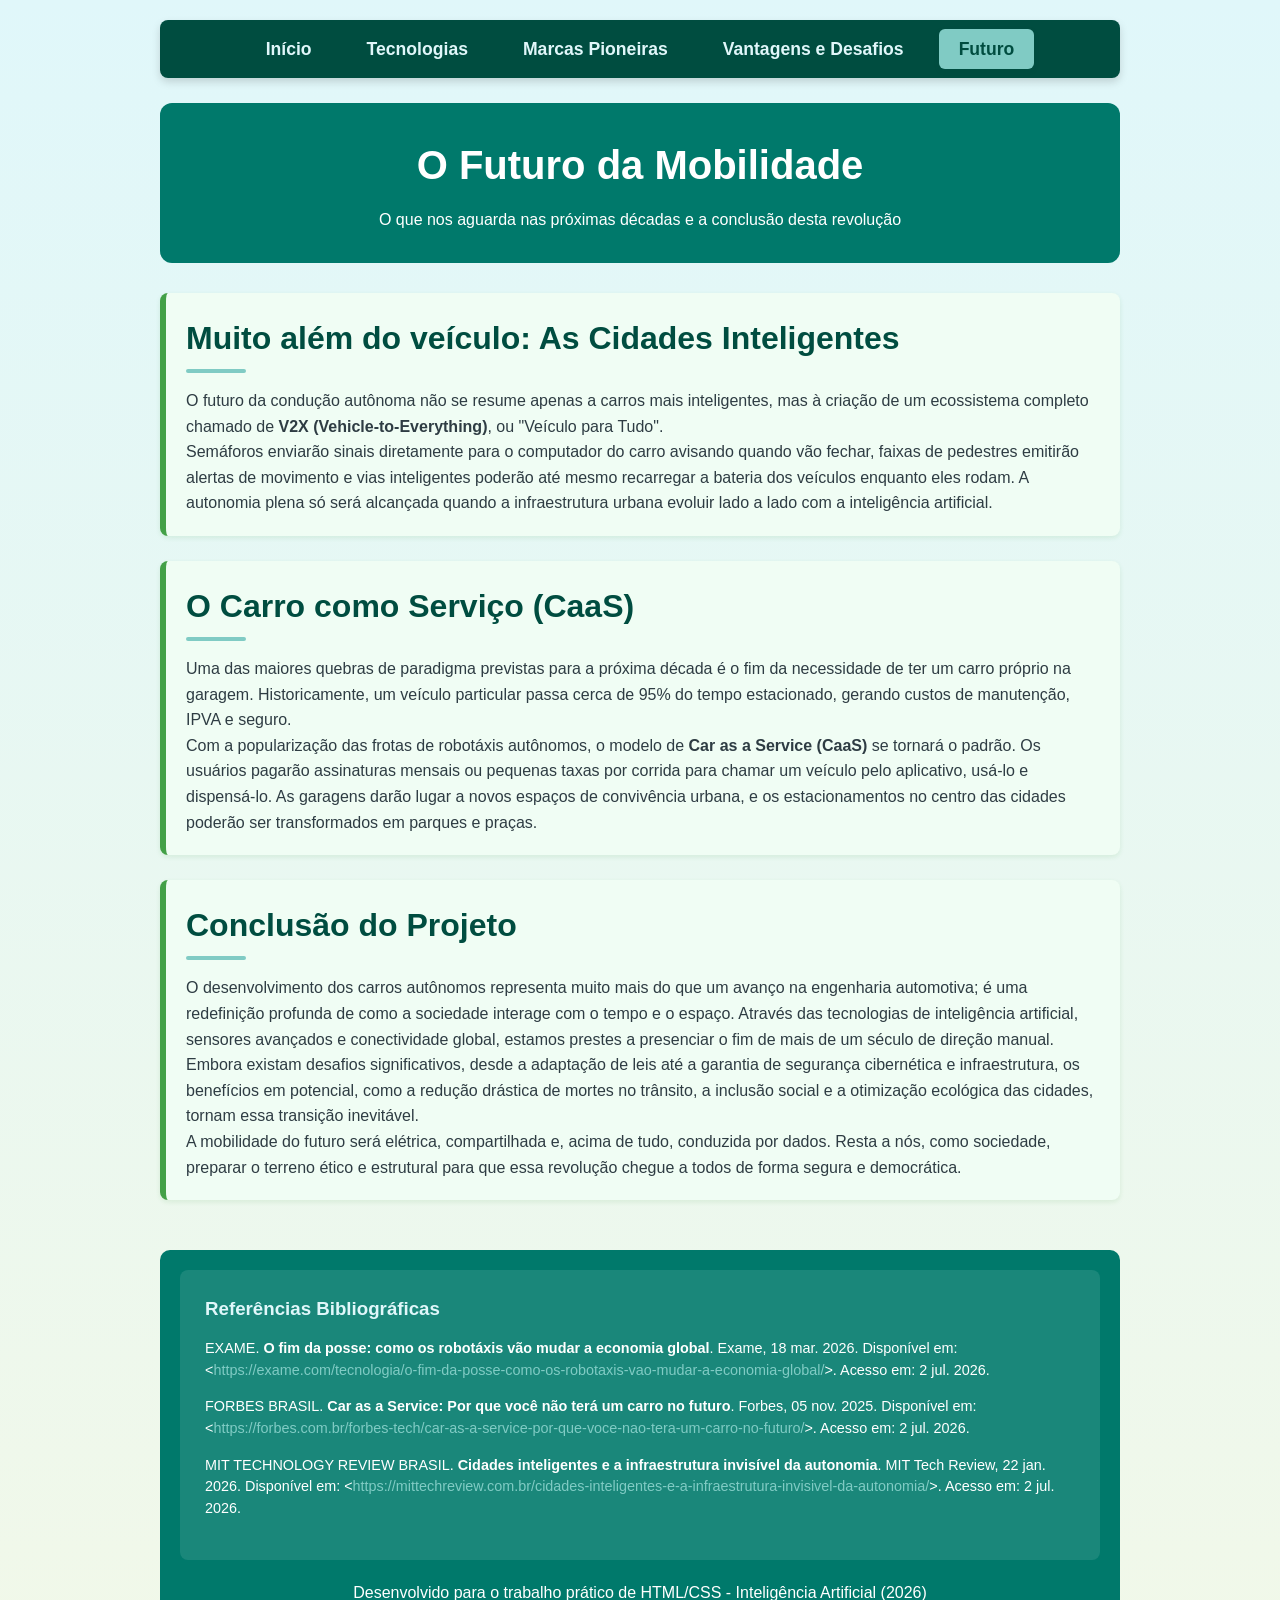
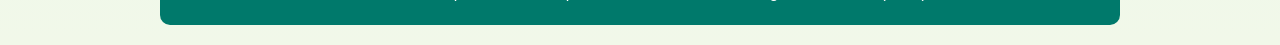
==== futuro.html @ 9feff014 "subindo o projeto para o github" ====
<!DOCTYPE html>
<html lang="pt-BR">
<head>
    <meta charset="UTF-8">
    <meta name="viewport" content="width=device-width, initial-scale=1.0">
    <title>O Futuro - Carros Autônomos</title>
    <link rel="stylesheet" href="style.css">
    <link rel="stylesheet" href="futuro.css">
</head>
<body>

    <nav class="navbar">
        <ul>
            <li><a href="principal.html">Início</a></li>
            <li><a href="tecnologias.html">Tecnologias</a></li>
            <li><a href="marcas.html">Marcas Pioneiras</a></li>
            <li><a href="vantagens.html">Vantagens e Desafios</a></li>
            <li><a href="futuro.html" class="active">Futuro</a></li>
        </ul>
    </nav>

    <header>
        <h1>O Futuro da Mobilidade</h1>
        <p>O que nos aguarda nas próximas décadas e a conclusão desta revolução</p>
    </header>

    <main>
        <section id="introducao">
            
            <article>
                <h2>Muito além do veículo: As Cidades Inteligentes</h2>
                <p>O futuro da condução autônoma não se resume apenas a carros mais inteligentes, mas à criação de um ecossistema completo chamado de <strong>V2X (Vehicle-to-Everything)</strong>, ou "Veículo para Tudo".</p>
                <p>Semáforos enviarão sinais diretamente para o computador do carro avisando quando vão fechar, faixas de pedestres emitirão alertas de movimento e vias inteligentes poderão até mesmo recarregar a bateria dos veículos enquanto eles rodam. A autonomia plena só será alcançada quando a infraestrutura urbana evoluir lado a lado com a inteligência artificial.</p>
            </article>

            <article>
                <h2>O Carro como Serviço (CaaS)</h2>
                <p>Uma das maiores quebras de paradigma previstas para a próxima década é o fim da necessidade de ter um carro próprio na garagem. Historicamente, um veículo particular passa cerca de 95% do tempo estacionado, gerando custos de manutenção, IPVA e seguro.</p>
                <p>Com a popularização das frotas de robotáxis autônomos, o modelo de <strong>Car as a Service (CaaS)</strong> se tornará o padrão. Os usuários pagarão assinaturas mensais ou pequenas taxas por corrida para chamar um veículo pelo aplicativo, usá-lo e dispensá-lo. As garagens darão lugar a novos espaços de convivência urbana, e os estacionamentos no centro das cidades poderão ser transformados em parques e praças.</p>
            </article>

            <article class="conclusao-box">
                <h2>Conclusão do Projeto</h2>
                <p>O desenvolvimento dos carros autônomos representa muito mais do que um avanço na engenharia automotiva; é uma redefinição profunda de como a sociedade interage com o tempo e o espaço. Através das tecnologias de inteligência artificial, sensores avançados e conectividade global, estamos prestes a presenciar o fim de mais de um século de direção manual.</p>
                <p>Embora existam desafios significativos, desde a adaptação de leis até a garantia de segurança cibernética e infraestrutura, os benefícios em potencial, como a redução drástica de mortes no trânsito, a inclusão social e a otimização ecológica das cidades, tornam essa transição inevitável.</p>
                <p>A mobilidade do futuro será elétrica, compartilhada e, acima de tudo, conduzida por dados. Resta a nós, como sociedade, preparar o terreno ético e estrutural para que essa revolução chegue a todos de forma segura e democrática.</p>
            </article>

        </section>
    </main>

    <footer>
        <div class="referencias">
            <h3>Referências Bibliográficas</h3>
            <ul>
                <li>EXAME. <strong>O fim da posse: como os robotáxis vão mudar a economia global</strong>. Exame, 18 mar. 2026. Disponível em: &lt;<a href="https://exame.com/tecnologia/o-fim-da-posse-como-os-robotaxis-vao-mudar-a-economia-global/" target="_blank">https://exame.com/tecnologia/o-fim-da-posse-como-os-robotaxis-vao-mudar-a-economia-global/</a>&gt;. Acesso em: 2 jul. 2026.</li>

                <li>FORBES BRASIL. <strong>Car as a Service: Por que você não terá um carro no futuro</strong>. Forbes, 05 nov. 2025. Disponível em: &lt;<a href="https://forbes.com.br/forbes-tech/car-as-a-service-por-que-voce-nao-tera-um-carro-no-futuro/" target="_blank">https://forbes.com.br/forbes-tech/car-as-a-service-por-que-voce-nao-tera-um-carro-no-futuro/</a>&gt;. Acesso em: 2 jul. 2026.</li>
                
                <li>MIT TECHNOLOGY REVIEW BRASIL. <strong>Cidades inteligentes e a infraestrutura invisível da autonomia</strong>. MIT Tech Review, 22 jan. 2026. Disponível em: &lt;<a href="https://mittechreview.com.br/cidades-inteligentes-e-a-infraestrutura-invisivel-da-autonomia/" target="_blank">https://mittechreview.com.br/cidades-inteligentes-e-a-infraestrutura-invisivel-da-autonomia/</a>&gt;. Acesso em: 2 jul. 2026.</li>
            </ul>
        </div>

        <p>Desenvolvido para o trabalho prático de HTML/CSS - Inteligência Artificial (2026)</p>
    </footer>

</body>
</html>
---- style.css ----
* {
    margin: 0;
    padding: 0;
    box-sizing: border-box;
}

body {
    font-family: 'Segoe UI', Tahoma, Geneva, Verdana, sans-serif;
    background: linear-gradient(to bottom, #e0f7fa, #f1f8e9);
    color: #2e3c43;
    line-height: 1.6;
    padding: 20px;
    overflow-x: hidden;
    max-width: 1000px; /* Adicionado para centralizar e melhorar a leitura no desktop */
    margin: 0 auto;
}

header {
    text-align: center;
    background-color: #00796b;
    color: #fff;
    padding: 30px 20px;
    border-radius: 12px;
    margin-bottom: 30px;
    animation: fadeInDown 1s ease;
}

header h1 {
    font-size: 2.5em;
    margin-bottom: 10px;
}

section {
    margin-bottom: 50px;
}

h2 {
    font-size: 2em;
    color: #004d40;
    margin-bottom: 15px;
    position: relative;
}

h2::after {
    content: '';
    display: block;
    width: 60px;
    height: 4px;
    background: #80cbc4;
    margin-top: 5px;
    border-radius: 2px;
}

h3 {
    font-size: 1.4em;
    color: #00695c;
    margin-bottom: 10px;
}


article {
    background-color: #f0fdf4;
    padding: 20px;
    border-left: 6px solid #43a047;
    margin-bottom: 25px;
    border-radius: 8px;
    box-shadow: 0 2px 5px rgba(34, 139, 34, 0.1);
    transition: background 0.3s ease;
}

article:hover {
    background-color: #e8f5e9;
}

#painel table {
    width: 100%;
    border-collapse: collapse;
    margin-top: 15px;
    background-color: #ffffff;
    border-radius: 8px;
    overflow: hidden;
    box-shadow: 0 2px 5px rgba(0, 0, 0, 0.07);
}

#painel th,
#painel td {
    border: 1px solid #c8e6c9;
    padding: 12px;
    text-align: left;
}

#painel th {
    background-color: #66bb6a;
    color: #fff;
}

#educativo img {
    width: 30%;
    height: auto;
    margin-top: 10px;
    border-radius: 6px;
    box-shadow: 0 4px 10px rgba(0, 0, 0, 0.1);
}

footer {
    text-align: center;
    padding: 20px;
    background-color: #00796b;
    color: white;
    border-radius: 10px;
    margin-top: 50px;
    animation: fadeInUp 1s ease;
}

@media (max-width: 768px) {
    .material {
        flex-direction: column;
        align-items: flex-start;
    }

    .material img {
        width: 100%;
    }

    #painel table,
    #painel th,
    #painel td {
        font-size: 14px;
        display: block; 
    }

    #educativo img {
        width: 100%;
    }
}

@keyframes fadeInDown {
    from {
        opacity: 0;
        transform: translateY(-20px);
    }
    to {
        opacity: 1;
        transform: translateY(0);
    }
}

@keyframes fadeInUp {
    from {
        opacity: 0;
        transform: translateY(20px);
    }
    to {
        opacity: 1;
        transform: translateY(0);
    }
}


@keyframes falling {
    0% {
        top: -40px;
    }
    100% {
        top: 120%;
    }
}

.navbar {
    background-color: #004d40;
    padding: 15px 20px;
    border-radius: 8px;
    margin-bottom: 25px;
    box-shadow: 0 4px 8px rgba(0, 0, 0, 0.15);
    animation: fadeInDown 0.8s ease;
}

.navbar ul {
    list-style-type: none;
    display: flex;
    justify-content: center;
    gap: 15px;
    flex-wrap: wrap; /* adaptação para telas de celulares */
}

.navbar li {
    margin: 0;
}

.navbar a {
    text-decoration: none;
    color: #e0f7fa;
    font-size: 1.1em;
    font-weight: 600;
    padding: 10px 20px;
    border-radius: 6px;
    transition: all 0.3s ease;
}

.navbar a:hover, 
.navbar a.active {
    background-color: #80cbc4;
    color: #004d40;
    box-shadow: 0 2px 5px rgba(0, 77, 64, 0.2);
}


@media (max-width: 768px) {
    .navbar ul {
        flex-direction: column;
        align-items: center;
        gap: 10px;
    }
    
    .navbar a {
        width: 100%;
        text-align: center;
        display: block;
    }
}

.referencias {
    text-align: left;
    background-color: rgba(255, 255, 255, 0.1); 
    padding: 25px;
    border-radius: 8px;
    margin-bottom: 20px;
    font-size: 0.9em;
    line-height: 1.5;
}

.referencias h3 {
    color: #e0f7fa;
    margin-bottom: 15px;
    margin-top: 0;
    font-size: 1.3em;
}

.referencias ul {
    list-style-type: none;
    padding: 0;
}

.referencias li {
    margin-bottom: 15px;
    word-wrap: break-word; /* Evita que links longos vazem para fora da tela */
}

.referencias a {
    color: #80cbc4;
    text-decoration: none;
}

.referencias a:hover {
    text-decoration: underline;
    color: #b2dfdb;
}

/* Estilo para a Imagem de Destaque da Introdução */
.imagem-destaque {
    text-align: center;
    margin: 35px 0; 
    animation: fadeInUp 1s ease; /* Aproveita a animação*/
}

.imagem-destaque img {
    max-width: 100%; 
    height: auto;
    border-radius: 12px; 
    box-shadow: 0 8px 20px rgba(0, 77, 64, 0.2);
    border: 3px solid #ffffff; 
    transition: transform 0.3s ease;
}

.imagem-destaque img:hover {
    transform: scale(1.02); 
}
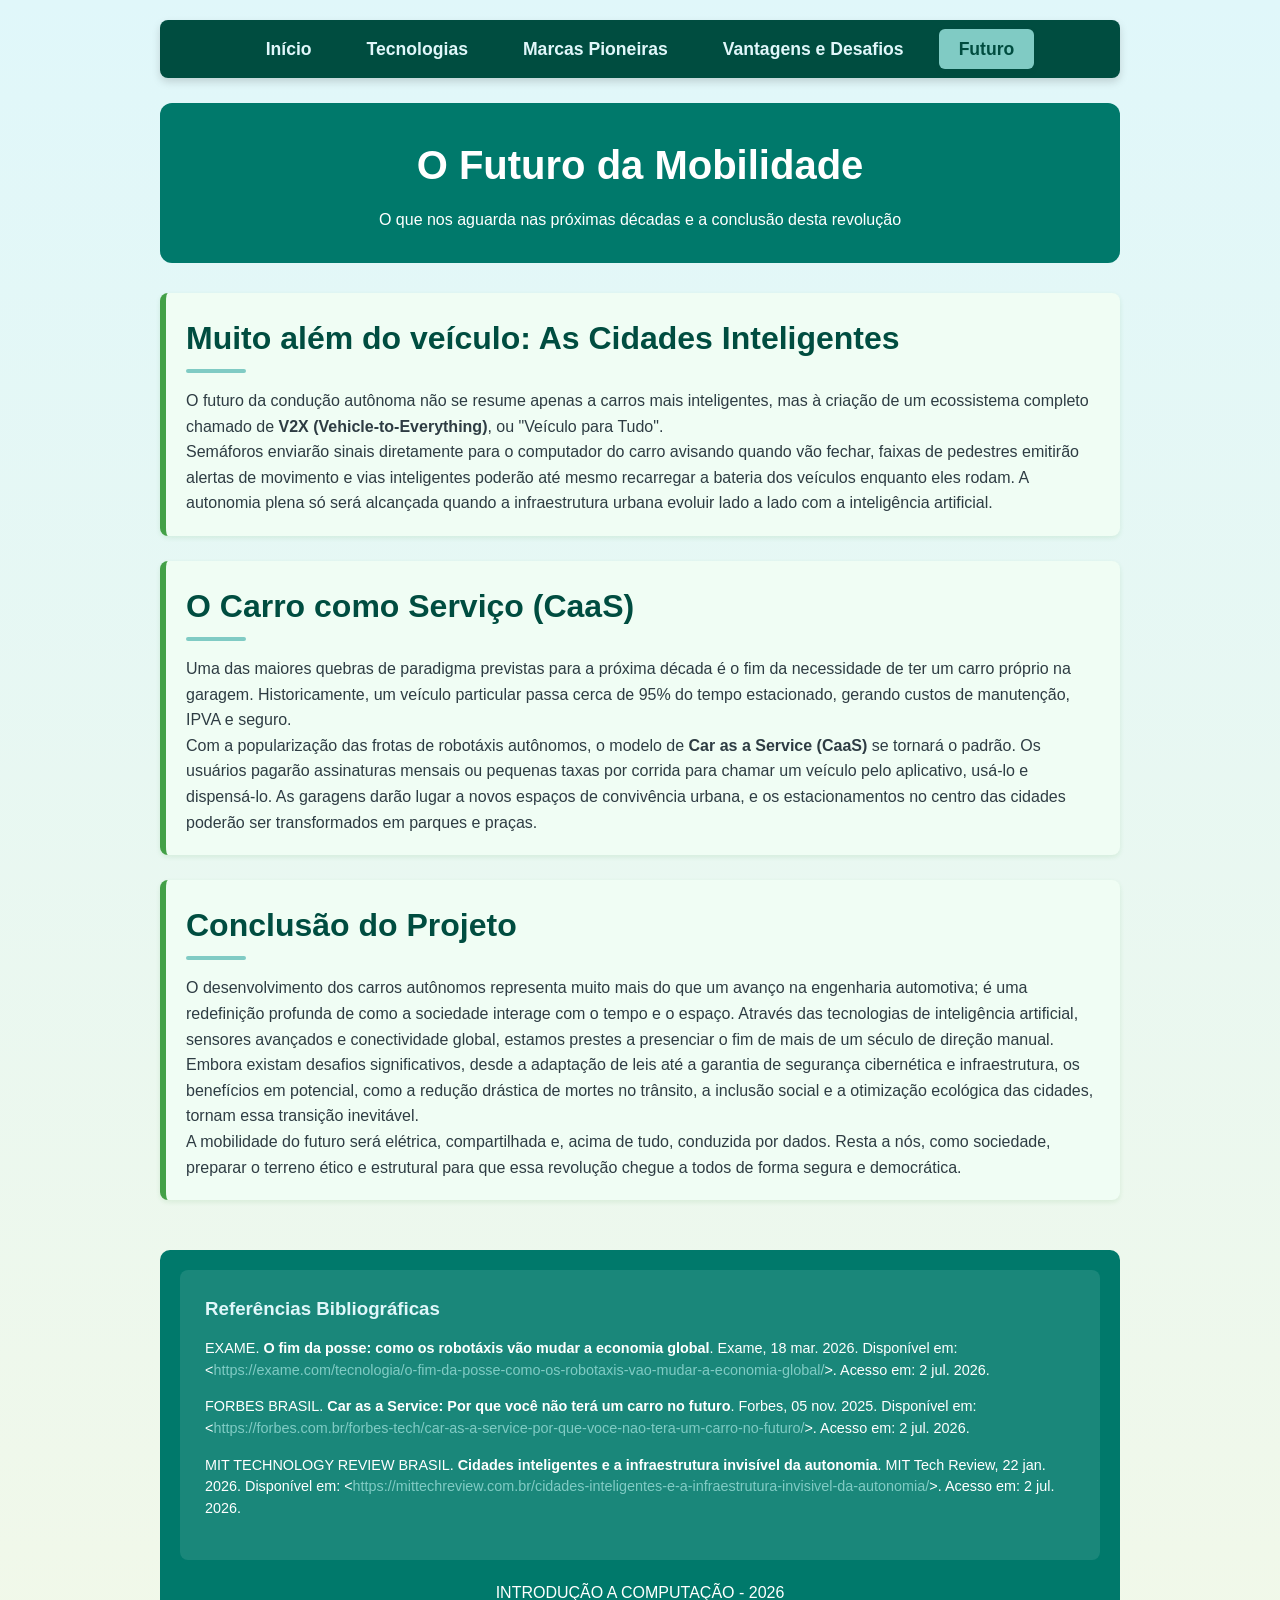
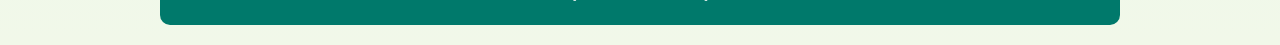
==== commit 51095b0b: "Resolvendo alguns erros" ====
--- a/futuro.html
+++ b/futuro.html
@@ -11,7 +11,7 @@
 
     <nav class="navbar">
         <ul>
-            <li><a href="principal.html">Início</a></li>
+            <li><a href="index.html">Início</a></li>
             <li><a href="tecnologias.html">Tecnologias</a></li>
             <li><a href="marcas.html">Marcas Pioneiras</a></li>
             <li><a href="vantagens.html">Vantagens e Desafios</a></li>
@@ -61,7 +61,7 @@
             </ul>
         </div>
 
-        <p>Desenvolvido para o trabalho prático de HTML/CSS - Inteligência Artificial (2026)</p>
+        <p>INTRODUÇÃO A COMPUTAÇÃO - 2026</p>
     </footer>
 
 </body>
